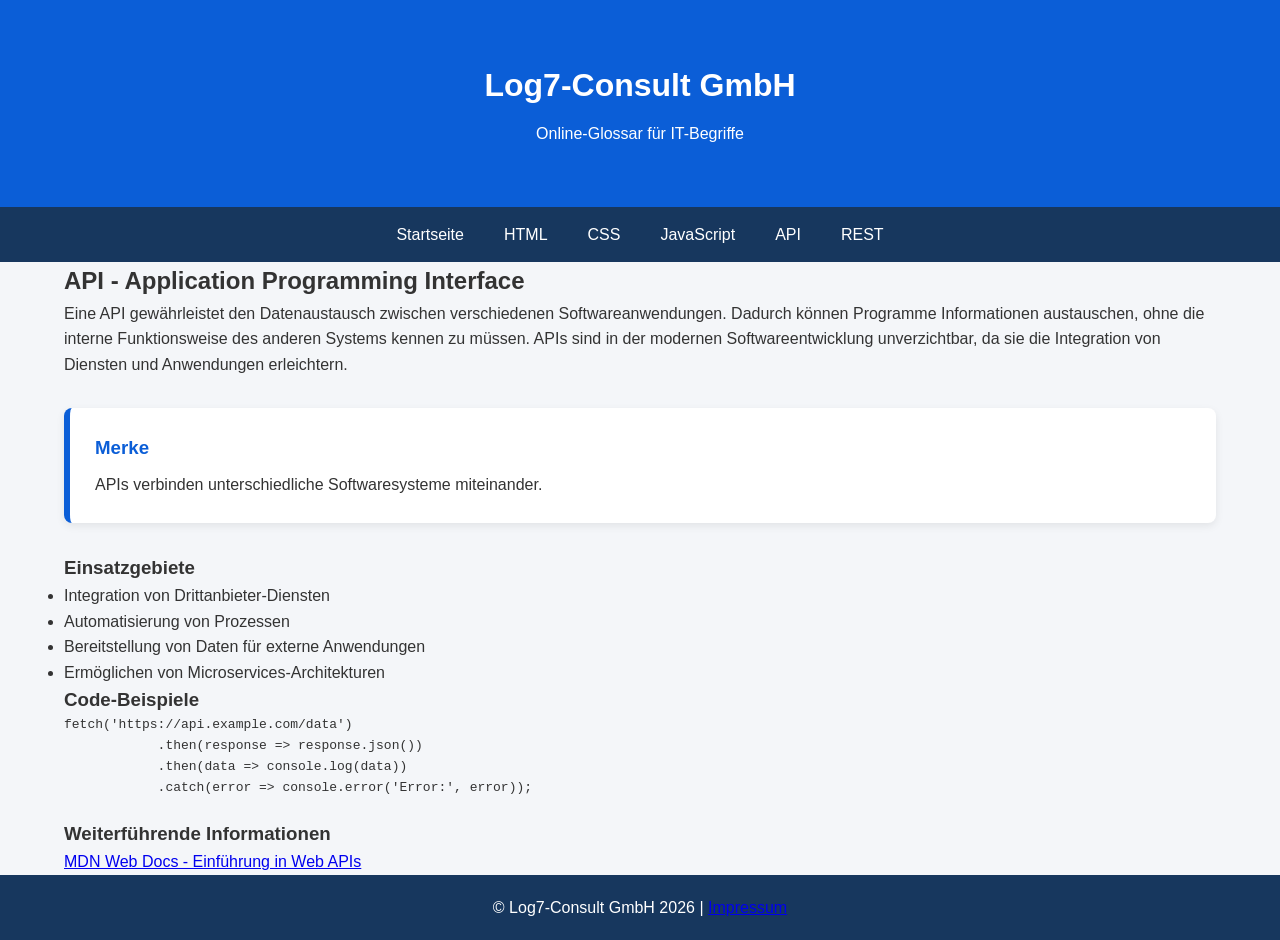
==== api.html @ 173dd76c "API Inhalt erstellt" ====
<!DOCTYPE html>
<html lang="de">
<head>
    <meta charset="UTF-8">
    <meta name="viewport" content="width=device-width, initial-scale=1.0">
    <title>Log7-Consult Glossar</title>
    <link rel="stylesheet" href="style.css">
</head>
<body>
    <header>
        <div class="container">
        <h1>Log7-Consult GmbH</h1>
        <p>Online-Glossar für IT-Begriffe</p>
        </div>
    </header>

    <nav>
        <div class="container">
            <ul>
                <li><a href="index.html">Startseite</a></li>
                <li><a href="html.html">HTML</a></li>
                <li><a href="css.html">CSS</a></li>
                <li><a href="javascript.html">JavaScript</a></li>
                <li><a href="API.html">API</a></li>
                <li><a href="rest.html">REST</a></li>
            </ul>
        </div>
    </nav>

    <main class="container">

    <article class="content">
        <h2>API - Application Programming Interface</h2>
        <p>Eine API gewährleistet den Datenaustausch zwischen verschiedenen Softwareanwendungen.
            Dadurch können Programme Informationen austauschen, ohne die interne Funktionsweise
            des anderen Systems kennen zu müssen. APIs sind in der modernen Softwareentwicklung 
            unverzichtbar, da sie die Integration von Diensten und Anwendungen erleichtern.
        </p>

        <div class="info-box">
            <h3>Merke</h3>
            <p>APIs verbinden unterschiedliche Softwaresysteme miteinander.</p>
        </div>  

        <h3>Einsatzgebiete</h3>
        <ul>
            <li>Integration von Drittanbieter-Diensten</li>
            <li>Automatisierung von Prozessen</li>
            <li>Bereitstellung von Daten für externe Anwendungen</li>
            <li>Ermöglichen von Microservices-Architekturen</li>
        </ul>

        <h3>Code-Beispiele</h3>
        <pre><code>fetch('https://api.example.com/data')
            .then(response => response.json())
            .then(data => console.log(data))
            .catch(error => console.error('Error:', error));
        </code></pre>

        <h3>Weiterführende Informationen</h3>
        <a href="https://developer.mozilla.org/de/docs/Learn/JavaScript/Client-side_web_APIs/Introduction" target="_blank">
            MDN Web Docs - Einführung in Web APIs   
        </a>

    </article>
</main>

    <footer>
        <p>© Log7-Consult GmbH 2026  |  <a href="impressum.html">Impressum</a></p>
    </footer>

</body>
</html>
---- style.css ----
*{
    margin: 0;
    padding: 0; 
    box-sizing: border-box;
}

body {
    font-family: Arial, Helvetica, sans-serif;
    line-height: 1.6;
    background-color: #f4f6f9;
    color: #333;
}

.container{
    width: 90%;
    max-width: 1200px;
    margin: 0 auto;
}

header {
    background-color: #0b5ed7;
    color: white;
    padding: 60px 20px;
    text-align: center;
}

header p{
    margin-top: 10px;
}

nav {
    background-color: #17375e;
    position: sticky;
    top: 0;
    z-index: 1000;
}

nav ul{
    list-style: none;
    display: flex;
    justify-content: center;
    flex-wrap: wrap;
}

nav li{
    margin: 0px;
}

nav a{
    display: block;
    padding: 15px 20px;
    color: white;
    text-decoration: none;
    transition: 0.3s;
}

nav a:hover,
nav a:active{
    background-color: #0b5ed7;
}

.hero{
    margin: 40px 0;
    text-align: center;
}

.hero h2{
    margin-bottom: 20px;
}

.cards{
    display: grid;
    grid-template-columns: repeat(auto-fit, minmax(220px, 1fr));
    gap: 20px;
    margin: 40px 0;
}

.card{
    background-color: white;
    padding: 25px;
    border-radius: 10px;
    box-shadow: 0 3px 8px rgba(0, 0, 0, 0.1);
    transition: transform 0.3s, box-shadow 0.3s ease;
}

.card:hover{
    transform: translateY(-5px);
    box-shadow: 0 8px 18px rgba(0, 0, 0, 0.15);
}

.card h3{
    margin-bottom: 15px;
}

.card a{
    display: inline-block;
    margin-top: 15px;
    padding: 10px 18px;
    background: #0b5ed7;
    color: white;
    border-radius: 5px;
    text-decoration: none;
    font-weight: bold;  
    transition: 0.2s;
}

.card a:hover{
    background: #084298
}

.info-box{
    background-color: #ffffff;
    padding: 25px;
    border-left: 6px solid #0b5ed7;
    margin: 30px 0;
    border-radius: 8px;
    box-shadow: 0 3px 8px rgba(0, 0, 0, 0.08);
}

.info-box h3{
    margin-bottom: 10px;
    color: #0b5ed7;
}

footer{
    background-color: #17375e;
    color: white;
    text-align: center;
    padding: 20px 0;
}
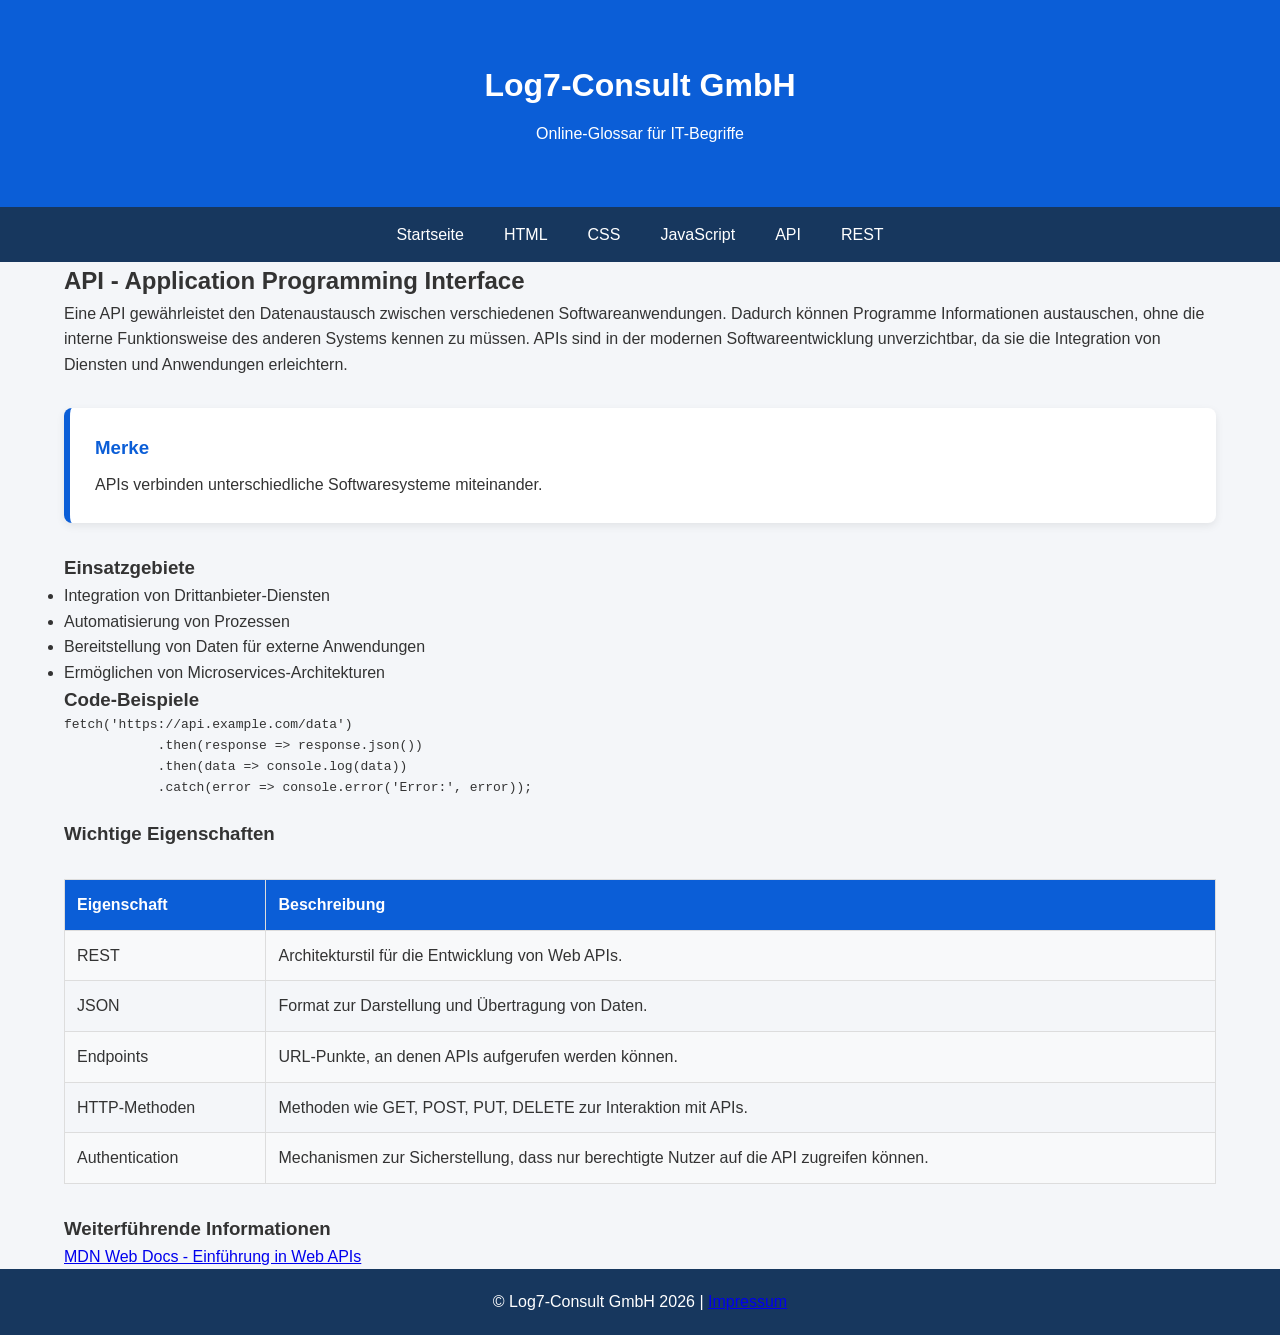
==== commit 664ba1b5: "TAbellen hinzufügen mit wichtigen Begriffen. Und start Bilder hinzufügen bei HTML als erstes." ====
--- a/api.html
+++ b/api.html
@@ -57,6 +57,34 @@
             .catch(error => console.error('Error:', error));
         </code></pre>
 
+        <h3>Wichtige Eigenschaften</h3>
+        <table>
+            <tr>
+                <th>Eigenschaft</th>
+                <th>Beschreibung</th>
+            </tr>
+            <tr>
+                <td>REST</td>
+                <td>Architekturstil für die Entwicklung von Web APIs.</td>
+            </tr>
+            <tr>
+                <td>JSON</td>
+                <td>Format zur Darstellung und Übertragung von Daten.</td>
+            </tr>
+            <tr>
+                <td>Endpoints</td>
+                <td>URL-Punkte, an denen APIs aufgerufen werden können.</td>
+            </tr>
+            <tr>
+                <td>HTTP-Methoden</td>
+                <td>Methoden wie GET, POST, PUT, DELETE zur Interaktion mit APIs.</td>
+            </tr>
+            <tr>
+                <td>Authentication</td>
+                <td>Mechanismen zur Sicherstellung, dass nur berechtigte Nutzer auf die API zugreifen können.</td>
+            </tr>
+        </table>
+
         <h3>Weiterführende Informationen</h3>
         <a href="https://developer.mozilla.org/de/docs/Learn/JavaScript/Client-side_web_APIs/Introduction" target="_blank">
             MDN Web Docs - Einführung in Web APIs   
--- a/style.css
+++ b/style.css
@@ -122,6 +122,28 @@
     color: #0b5ed7;
 }
 
+table{
+    width: 100%;
+    border-collapse: collapse;
+    margin: 30px 0;
+}
+
+th,
+td{
+    padding: 12px;
+    border: 1px solid #ddd;
+    text-align: left;
+}
+
+th{
+    background-color: #0b5ed7;
+    color: white;
+}
+
+tr:nth-child(even){
+    background-color: #f8f9fa;
+}
+
 footer{
     background-color: #17375e;
     color: white;
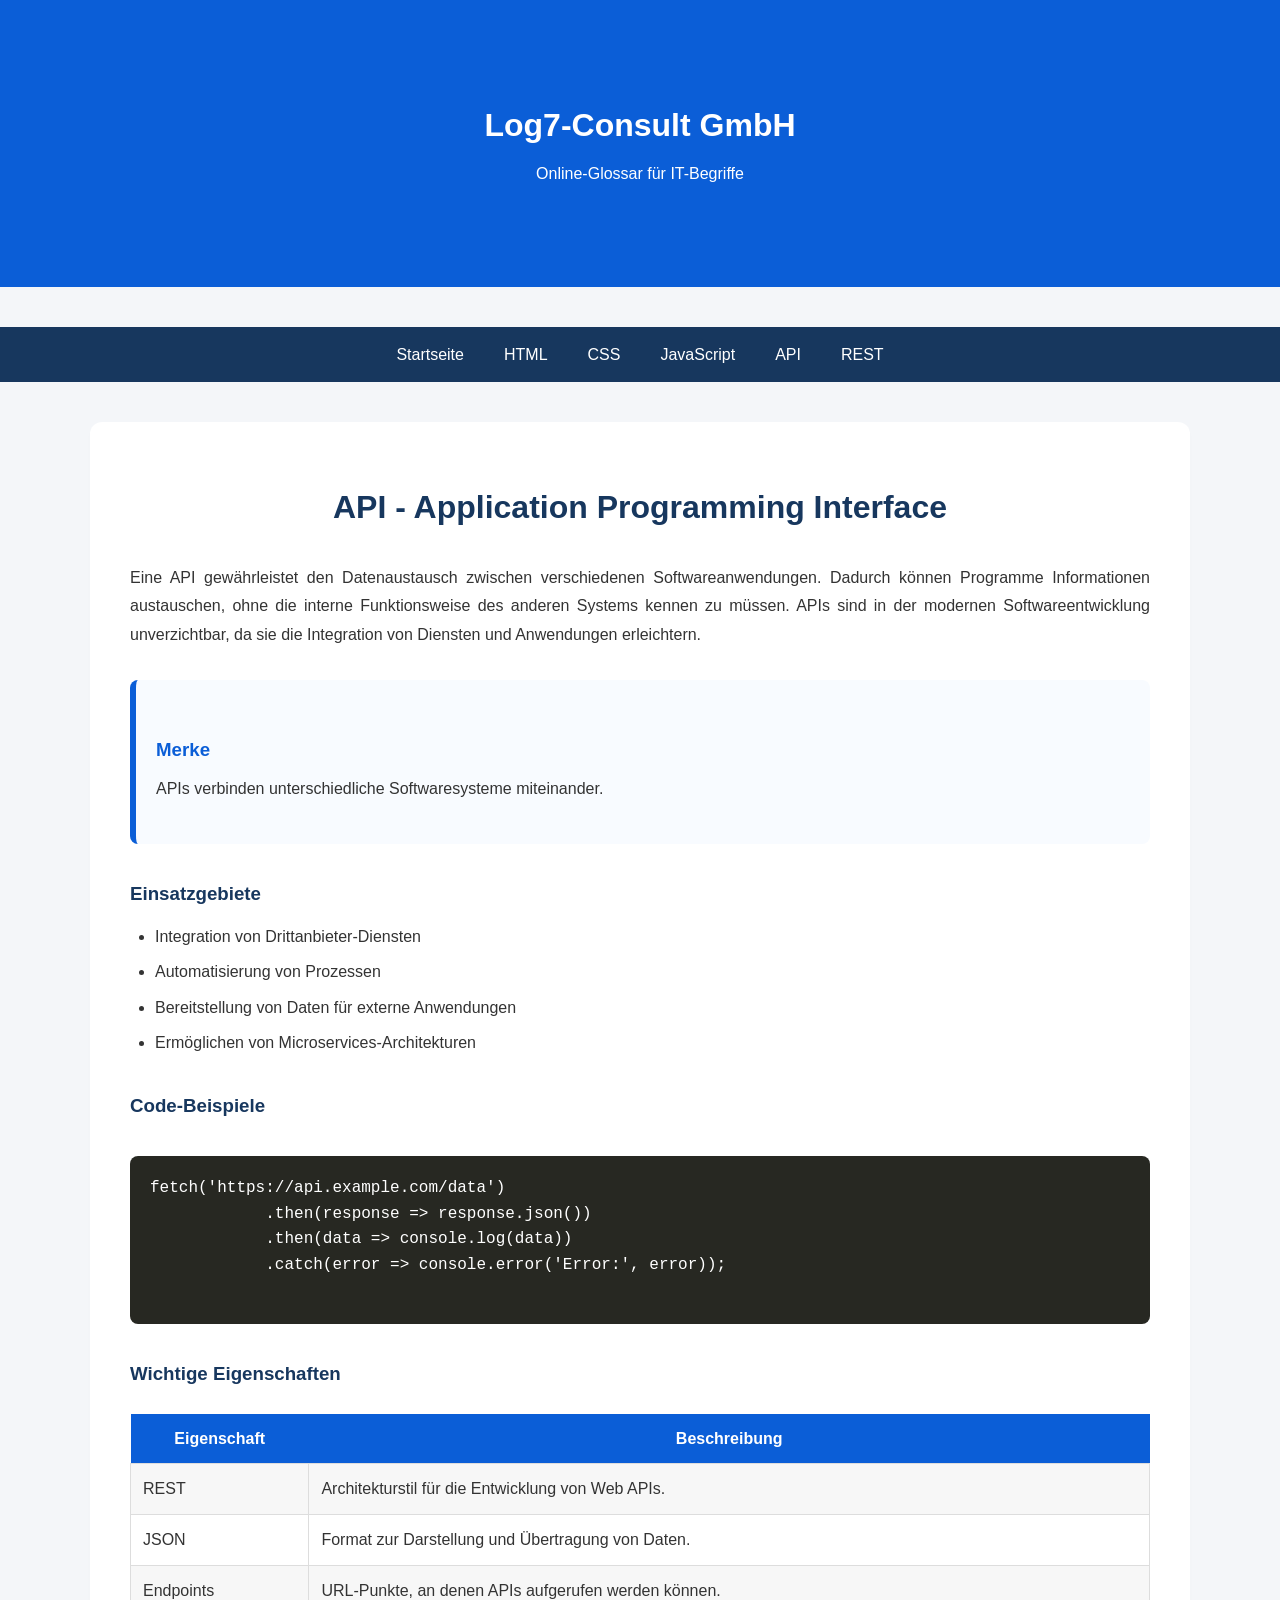
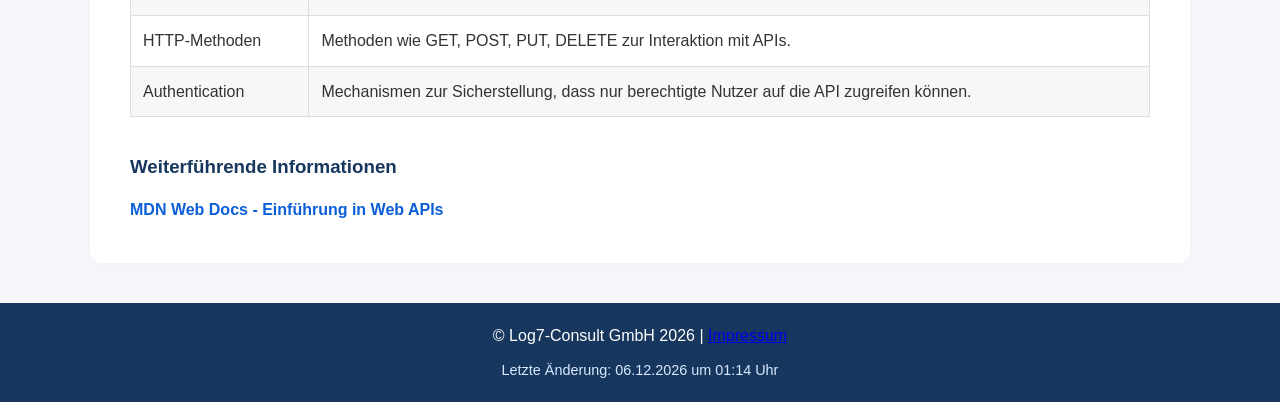
==== commit 220ef142: "Footer mit Datum ausstatten und schöner gestalten" ====
--- a/api.html
+++ b/api.html
@@ -6,6 +6,7 @@
     <title>Log7-Consult Glossar</title>
     <link rel="stylesheet" href="style.css">
 </head>
+
 <body>
     <header>
         <div class="container">
@@ -95,7 +96,10 @@
 
     <footer>
         <p>© Log7-Consult GmbH 2026  |  <a href="impressum.html">Impressum</a></p>
+        <p id="lastModified"></p>
     </footer>
+
+    <script src="script.js"></script>
 
 </body>
 </html>
--- a/style.css
+++ b/style.css
@@ -13,8 +13,8 @@
 
 .container{
     width: 90%;
-    max-width: 1200px;
-    margin: 0 auto;
+    max-width: 1100px;
+    margin: 40px auto;
 }
 
 header {
@@ -108,13 +108,76 @@
     background: #084298
 }
 
+.content{
+    background-color: white;
+    padding: 40px;
+    border-radius: 12px;
+    box-shadow: 0 3px 10px rgba(0, 0, 0, 0.01);
+}
+
+.content a{
+    color: #0b5ed7;
+    font-weight: bold;
+    text-decoration: none;
+}
+
+.content a:hover{
+    text-decoration: underline;
+}
+
+.content h2{
+    text-align: center;
+    margin: 20px 0 30px 0;
+    font-size: 2rem;
+    color: #17375e;
+}
+
+.content h3{
+    margin-bottom: 15px;
+    margin-top: 35px;
+    color: #17375e;
+}
+
+.content p{
+    margin-bottom: 20px;
+    line-height: 1.8;
+    text-align: justify;
+}
+
+.content ul{
+    margin-left: 25px;
+    margin-bottom: 25px;
+}
+
+.content li{
+    margin-bottom: 10px;
+}
+
+figure{
+    margin-bottom: 30px;
+    text-align: center;
+}
+
+.topic-image{
+    width: 180px;
+    height: auto;
+    display: block;
+    margin: 0 auto;
+}
+
+figcaption{
+    font-size: 0.9rem;
+    color: #666;
+    margin-top: 10px;
+    font-style: italic;
+}
+
 .info-box{
-    background-color: #ffffff;
-    padding: 25px;
+    background-color: #f8fbff;
+    padding: 20px;
     border-left: 6px solid #0b5ed7;
     margin: 30px 0;
     border-radius: 8px;
-    box-shadow: 0 3px 8px rgba(0, 0, 0, 0.08);
 }
 
 .info-box h3{
@@ -122,31 +185,78 @@
     color: #0b5ed7;
 }
 
+pre{
+    background-color: #272822;
+    color: #ffffff;
+    padding: 20px;
+    border-radius: 8px;
+    overflow-x: auto;
+    margin: 35px 0;
+}
+
+code{
+    font-family: Consolas, monospace;
+}
+
 table{
     width: 100%;
     border-collapse: collapse;
-    margin: 30px 0;
-}
-
-th,
+    margin: 25px 0;
+}
+
+th{
+    background-color: #0b5ed7;
+    color: white;
+    padding: 12px;
+}
+
 td{
+    border: 1px solid #ddd;
     padding: 12px;
-    border: 1px solid #ddd;
-    text-align: left;
-}
-
-th{
-    background-color: #0b5ed7;
-    color: white;
 }
 
 tr:nth-child(even){
-    background-color: #f8f9fa;
+    background-color: #f7f7f7;
+}
+
+.search-section{
+    margin: 40px 0;
+    text-align: center;
+}
+
+.search-section input{
+    width: 320px;
+    max-width: 80%;
+    padding: 12px;
+    border: 1px solid #ccc;
+    border-radius: 6px;
+    font-size: 16px;
+}
+
+.search-section button{
+    padding: 12px 20px;
+    margin-left: 10px;
+    border: none;
+    background-color: #0b5ed7;
+    color: white;
+    border-radius: 6px;
+    cursor: pointer;
+}
+
+.search-section button:hover{
+    background-color: #084298;
 }
 
 footer{
     background-color: #17375e;
     color: white;
     text-align: center;
-    padding: 20px 0;
+    padding: 20px;
+    margin-top: 40px;
+}
+
+#lastModified{
+    font-size: 0.9rem;
+    color: #d9e7ff;
+    margin-top: 10px;
 }
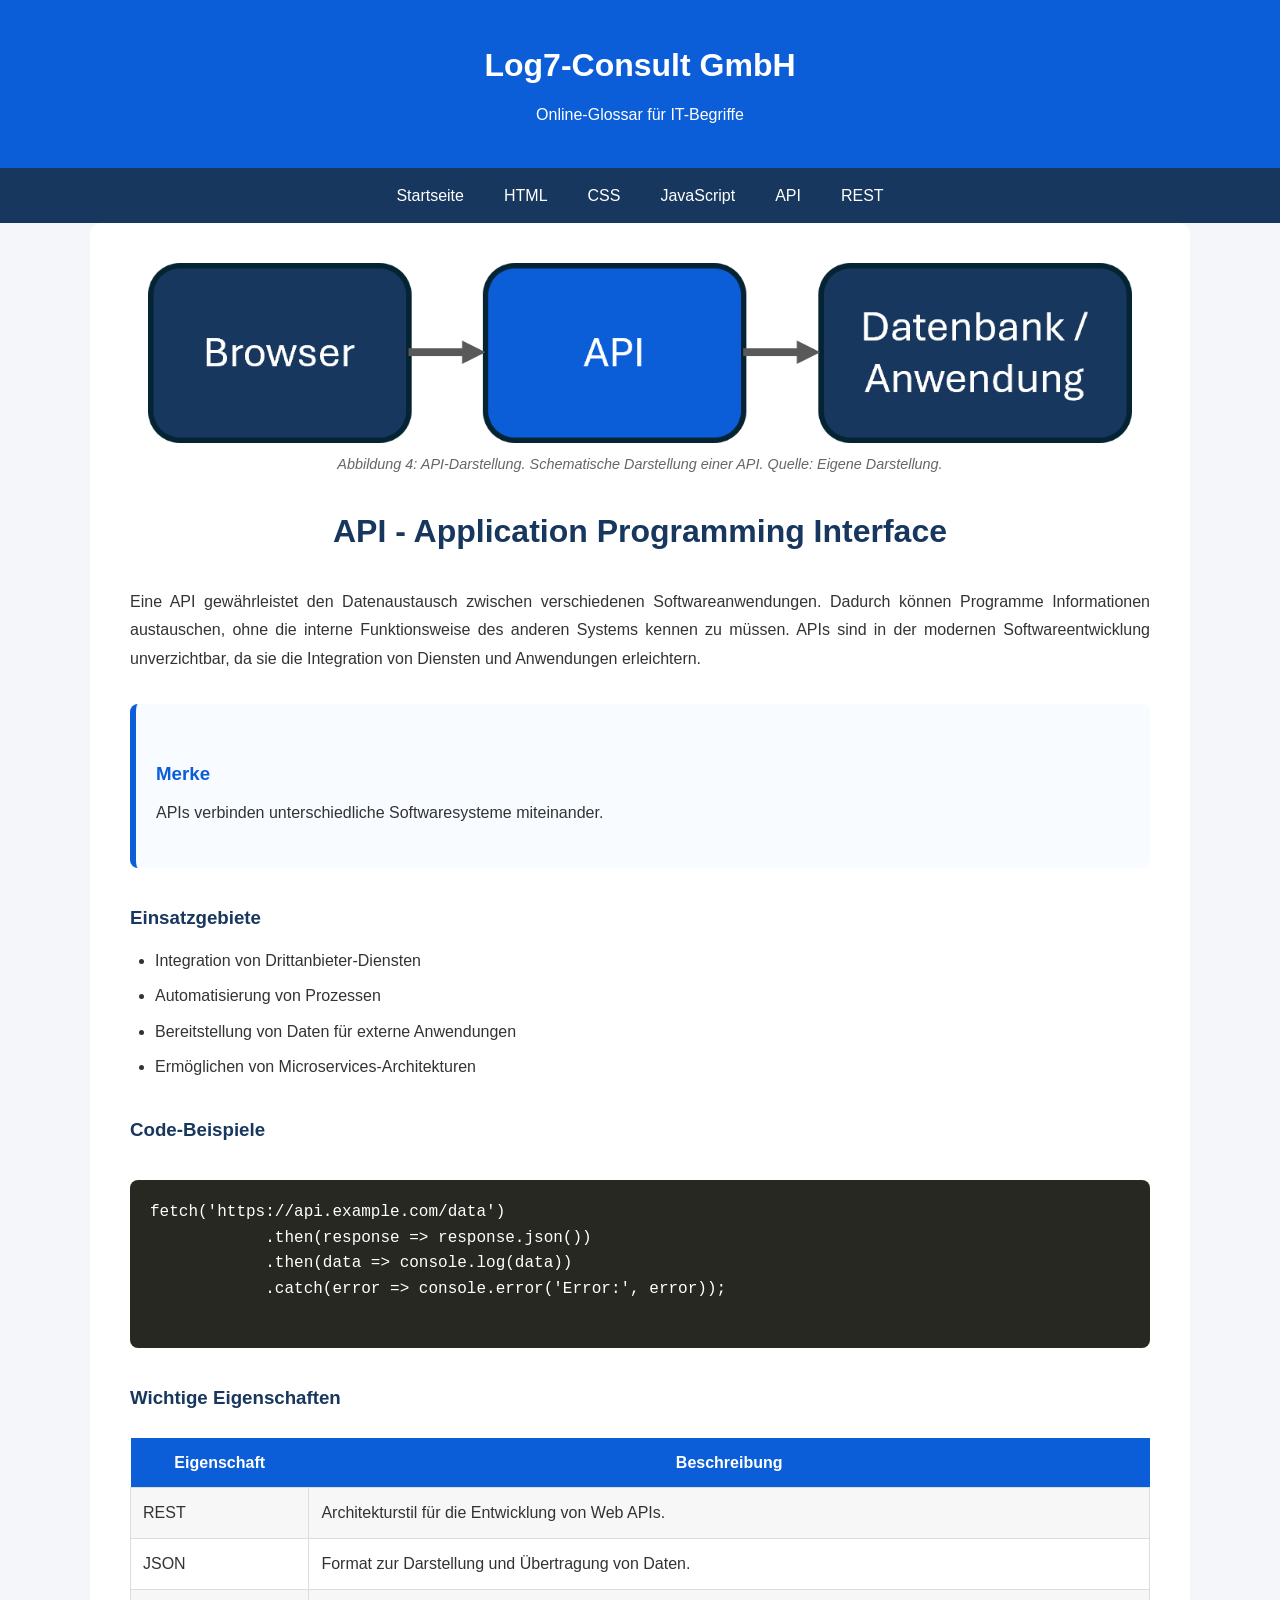
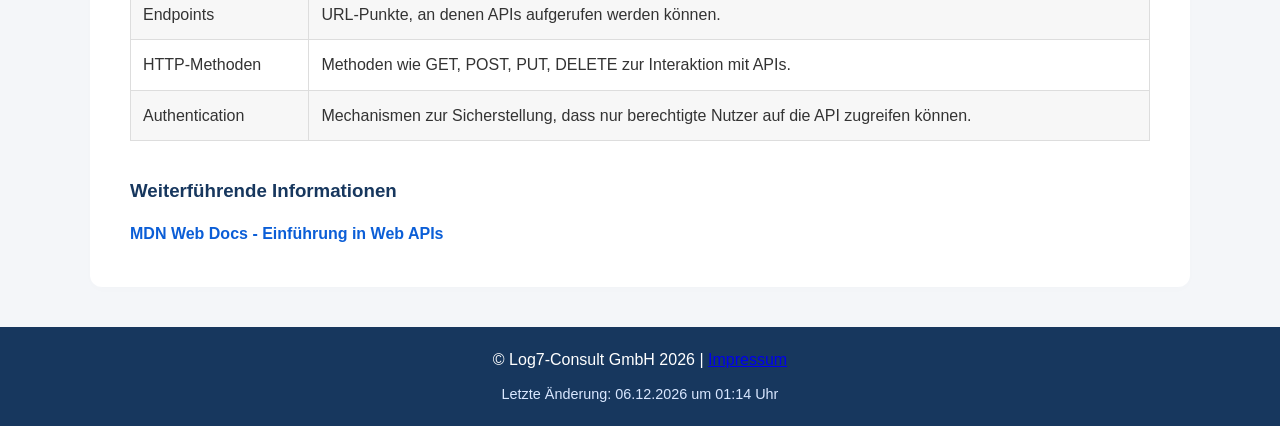
==== commit 9a82c87d: "API und REST Darstellung als Logo hinzugefügt" ====
--- a/api.html
+++ b/api.html
@@ -31,6 +31,15 @@
     <main class="container">
 
     <article class="content">
+        <figure>
+            <img src="images\API.png" alt="API-Logo" class="topic-image">
+
+            <figcaption>
+                Abbildung 4: API-Darstellung. Schematische Darstellung einer API.
+                Quelle: Eigene Darstellung.
+            </figcaption>
+        </figure>
+
         <h2>API - Application Programming Interface</h2>
         <p>Eine API gewährleistet den Datenaustausch zwischen verschiedenen Softwareanwendungen.
             Dadurch können Programme Informationen austauschen, ohne die interne Funktionsweise
--- a/style.css
+++ b/style.css
@@ -14,18 +14,18 @@
 .container{
     width: 90%;
     max-width: 1100px;
-    margin: 40px auto;
+    margin: 0 auto;
 }
 
 header {
     background-color: #0b5ed7;
     color: white;
-    padding: 60px 20px;
+    padding: 40px 20px;
     text-align: center;
 }
 
 header p{
-    margin-top: 10px;
+    margin-top: 1cap;
 }
 
 nav {
@@ -70,9 +70,21 @@
 
 .cards{
     display: grid;
-    grid-template-columns: repeat(auto-fit, minmax(220px, 1fr));
-    gap: 20px;
+    grid-template-columns: repeat(3, 1fr);
+    gap: 25px;
     margin: 40px 0;
+}
+
+@media (max-width: 900px){
+    .cards{
+        grid-template-columns: repeat(2, 1fr);
+    }
+}
+
+@media (max-width: 600px){
+    .cards{
+        grid-template-columns: 1fr;
+    }
 }
 
 .card{
@@ -159,8 +171,8 @@
 }
 
 .topic-image{
-    width: 180px;
-    height: auto;
+    max-height: 180px;
+    width: auto;
     display: block;
     margin: 0 auto;
 }
@@ -247,6 +259,15 @@
     background-color: #084298;
 }
 
+.add-card{
+    border: 2px dashed #0b5ed7;
+    text-align: center;
+}
+
+.add-card h3{
+    color: #0b5ed7;
+}
+
 footer{
     background-color: #17375e;
     color: white;
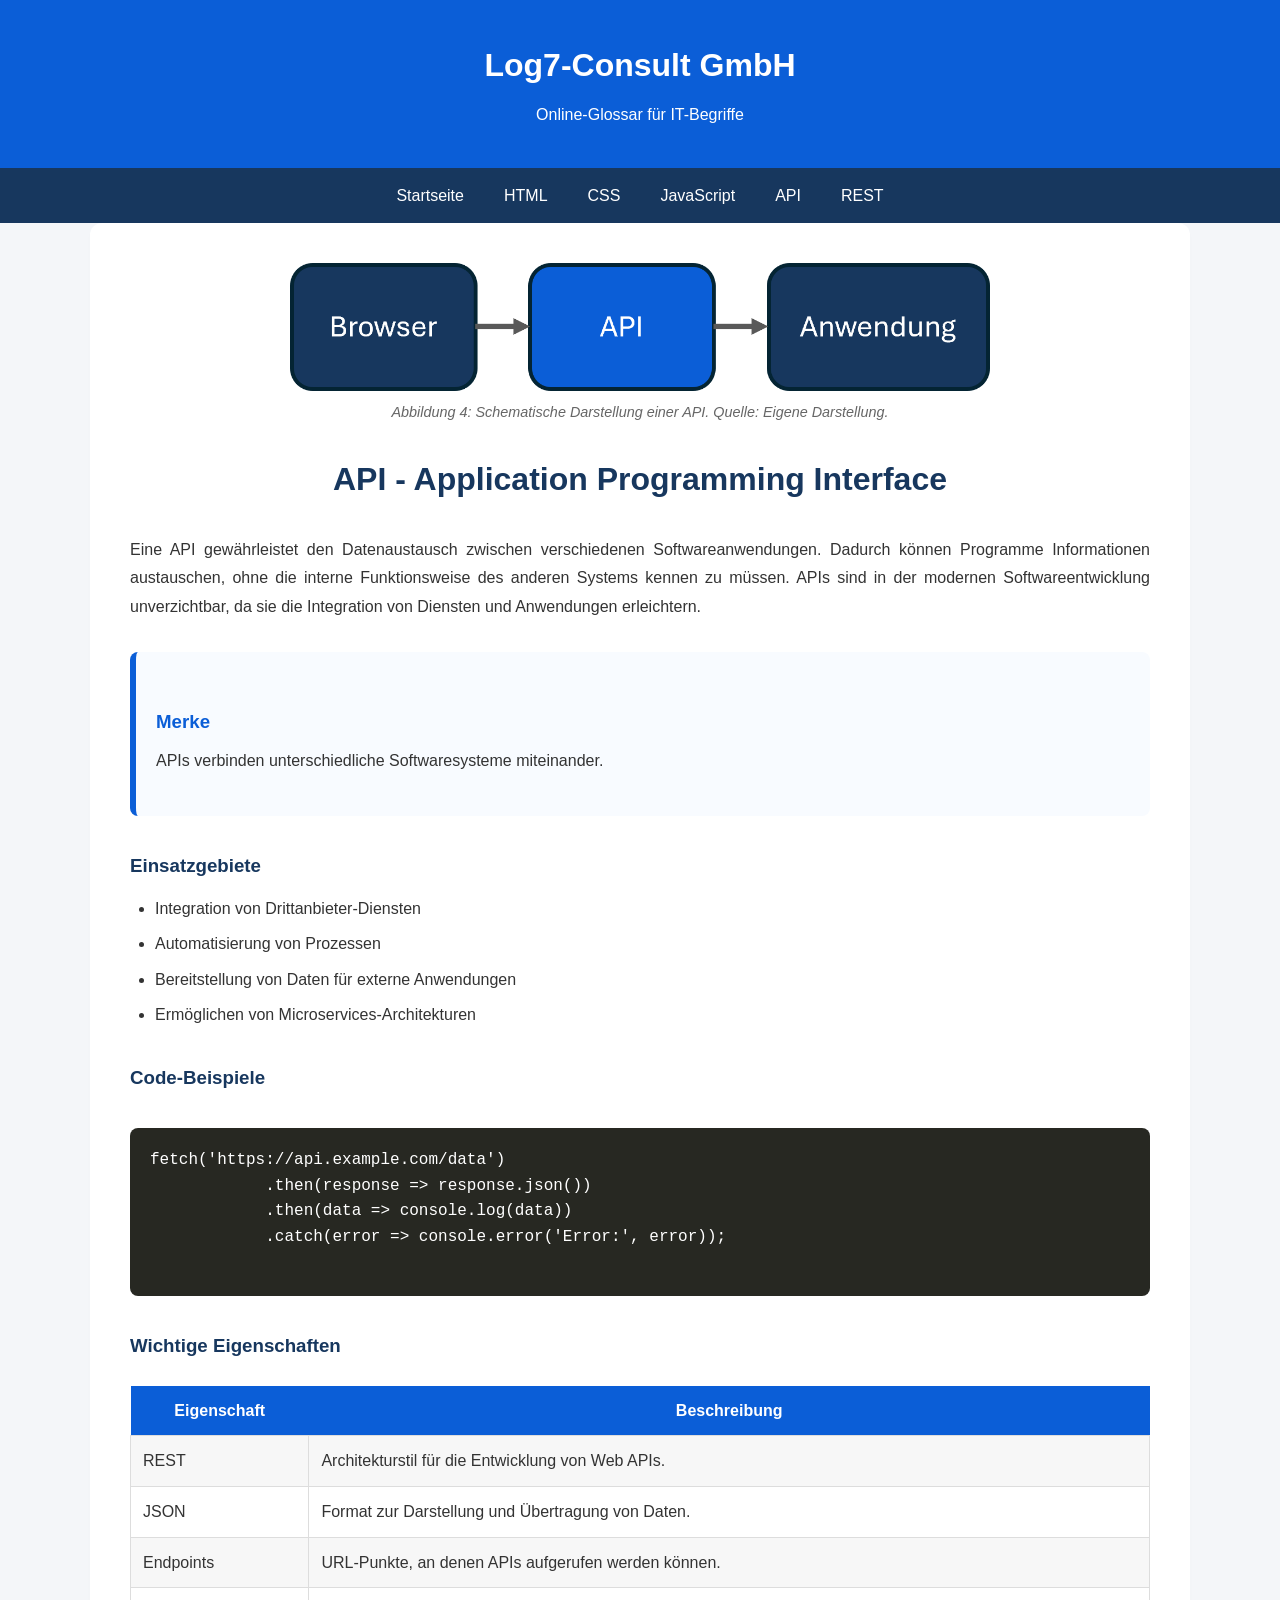
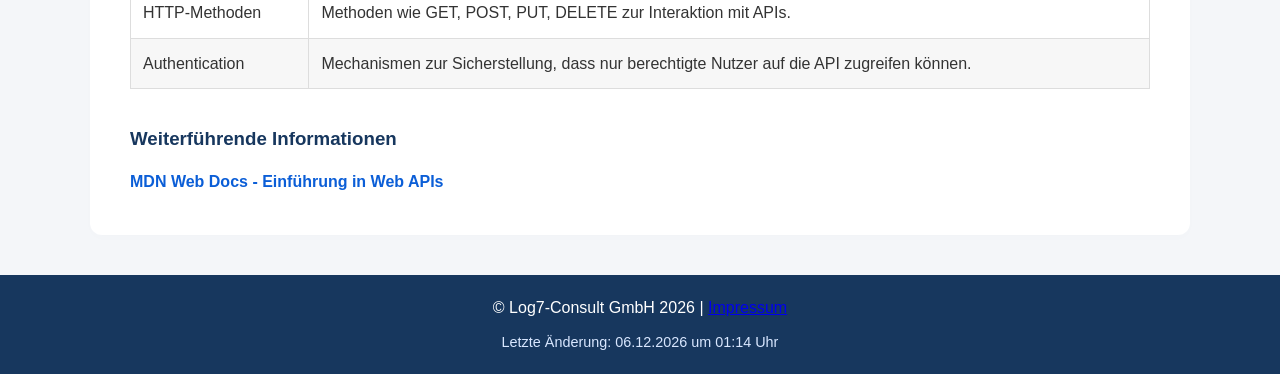
==== commit c2a73ee0: "Nochmal die Eigenen Darstellungen  aktualisiert und an Größe angepasst. Willkommens-Text besser gesc" ====
--- a/api.html
+++ b/api.html
@@ -32,10 +32,10 @@
 
     <article class="content">
         <figure>
-            <img src="images\API.png" alt="API-Logo" class="topic-image">
+            <img src="images\API.png" alt="API-Logo" class="topic-image api-image">
 
             <figcaption>
-                Abbildung 4: API-Darstellung. Schematische Darstellung einer API.
+                Abbildung 4: Schematische Darstellung einer API.
                 Quelle: Eigene Darstellung.
             </figcaption>
         </figure>
--- a/style.css
+++ b/style.css
@@ -268,6 +268,14 @@
     color: #0b5ed7;
 }
 
+.api-image, .rest-image{
+    max-width: 700px;
+    width: 80%;
+    height: auto;
+    display: block;
+    margin: 0 auto 10px auto;
+}
+
 footer{
     background-color: #17375e;
     color: white;
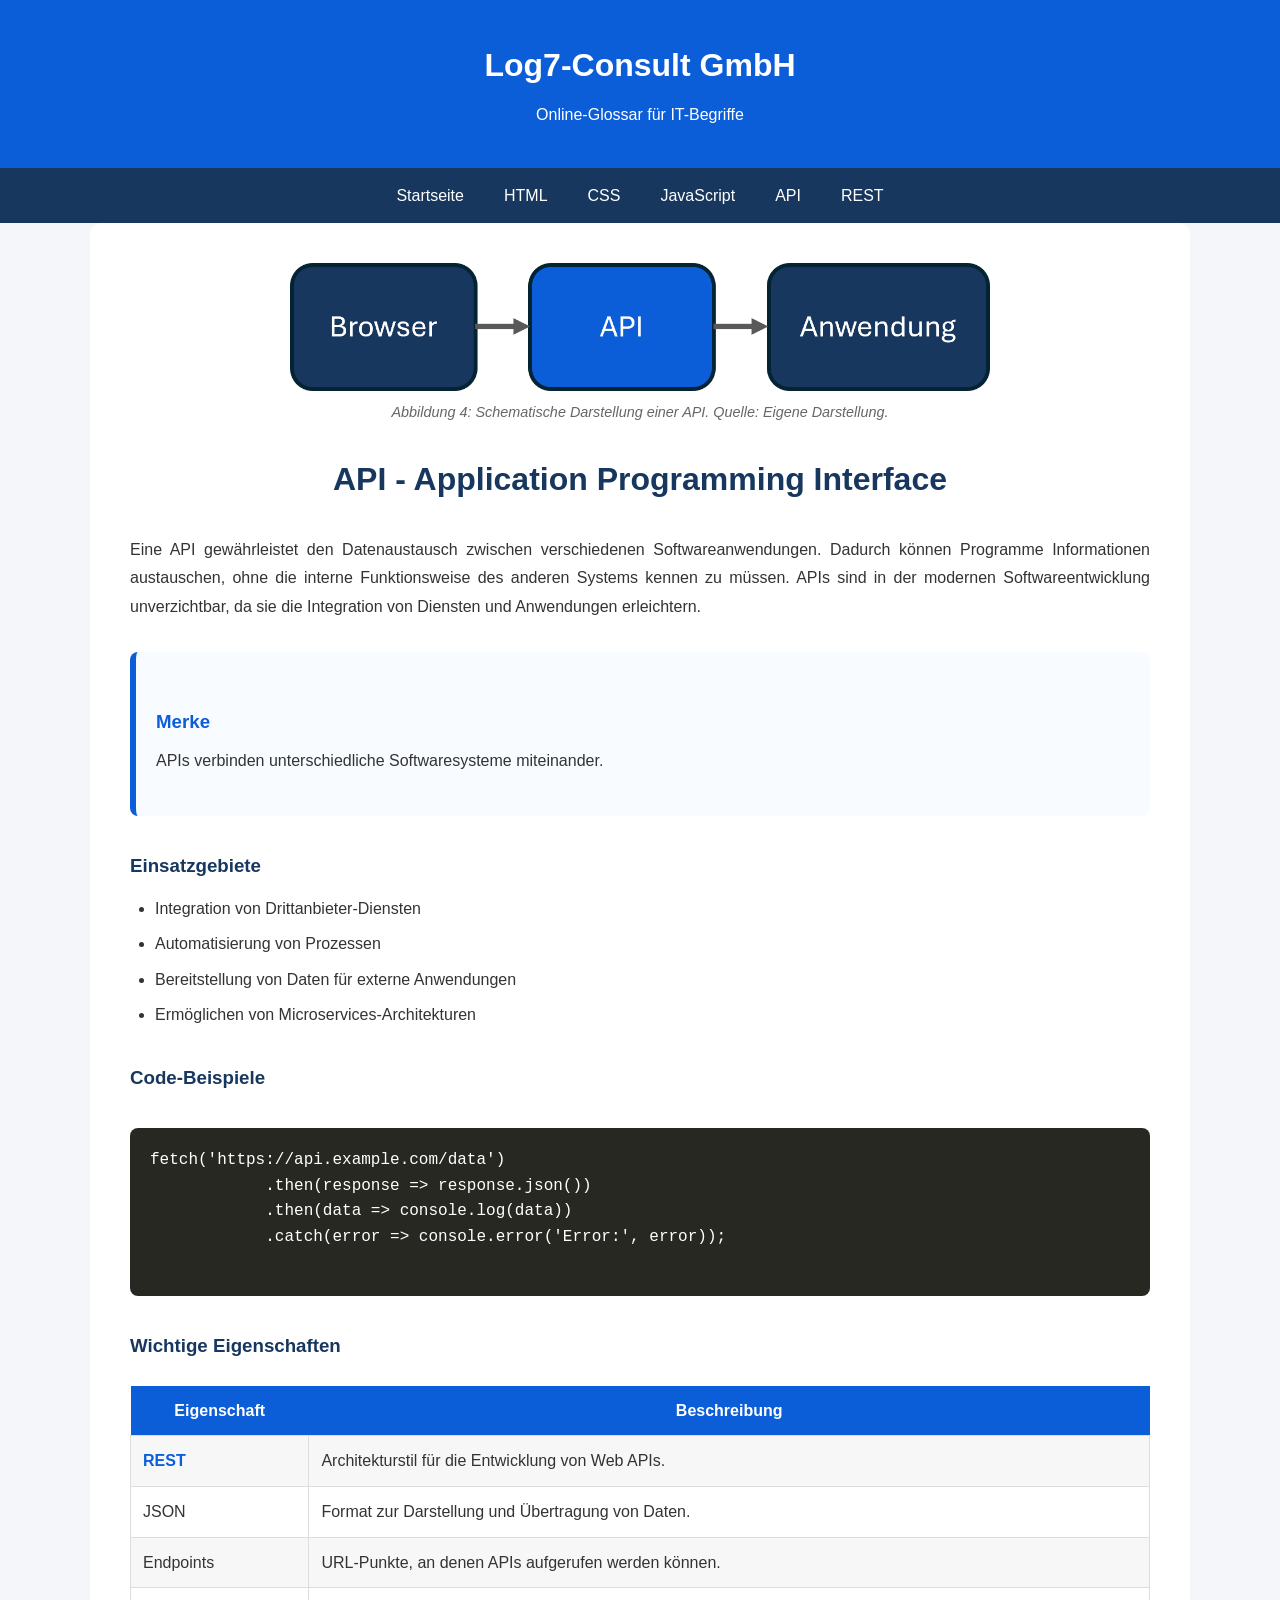
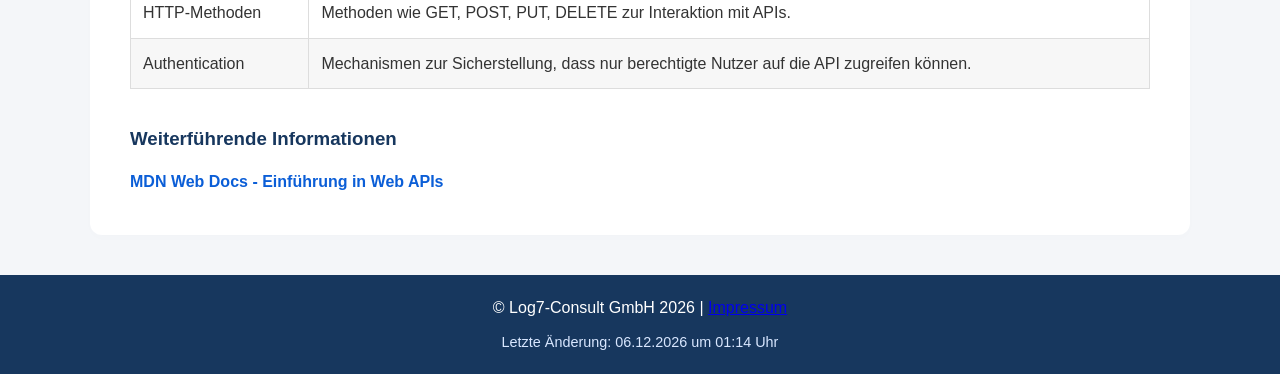
==== commit cc236cf6: "Verlinkungen hinzugefügt intern" ====
--- a/api.html
+++ b/api.html
@@ -74,7 +74,7 @@
                 <th>Beschreibung</th>
             </tr>
             <tr>
-                <td>REST</td>
+                <td><a href="rest.html">REST</a></td>
                 <td>Architekturstil für die Entwicklung von Web APIs.</td>
             </tr>
             <tr>
